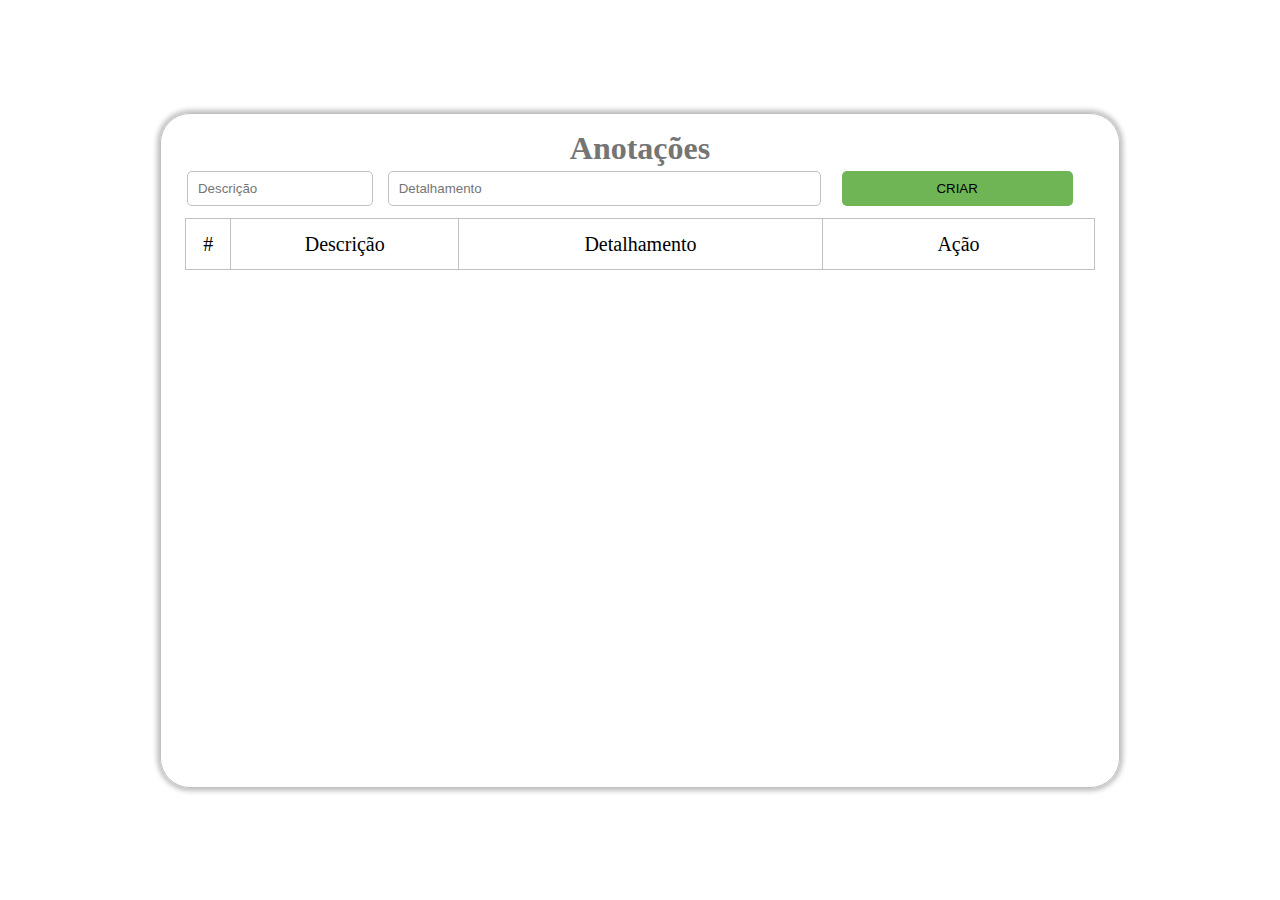
==== index.html @ e17282ef "mover arquivos html" ====
<!DOCTYPE html>
<html lang="pt-BR">
<head>
  <meta charset="UTF-8">
  <meta http-equiv="X-UA-Compatible" content="IE=edge">
  <meta name="viewport" content="width=device-width, initial-scale=1.0">
  <title>Anotações</title>
  <link rel="stylesheet" href="./css/index.css">
</head>
<body>

  <header class="header-body">
    
  </header>

  <main class="main">

    <div class="div-main">

      <div class="header-main">

        <div class="main-header">
  
            <h1>Anotações</h1>
    
        </div>
    
        <div class="nav-bar">
  
          <form action="" class="form-new-note" id="form-new-note">
  
            <div class="input-text">
  
              <div class="div-description">
                <input type="text" class="input-description" id="input-description" placeholder="Descrição" autocomplete="off" required>
              </div>
    
              <div class="div-detailing">
                <input type="text" class="input-detailing" id="input-detailing" placeholder="Detalhamento" autocomplete="off" required>
              </div>
  
            </div>
  
            <div class="input-btn">
  
              <div>
                <input type="submit" class="btn-criar" value="CRIAR">
              </div>
  
            </div>
  
          </form>
  
        </div>

      </div>

      <div class="div-table">

        <table>

          <thead>
            <tr class="tr-head">
              <td class="th-id">#</td>
              <td class="th-descricao">Descrição</td>
              <td class="th-detalhamento">Detalhamento</td>
              <td class="th-acao">Ação</td>
            </tr>
          </thead>

          <tbody>
            
            <!-- <tr class="tr-card">
              <td class="td-id">1</td>
              <td class="td-descricao">Cachorro</td>
              <td class="td-detalhamento">Passear</td>
              <td class="td-acao">
                <div class="div-btn-acao">
                  <div>
                    <button class="btn-editar" id="btn-editar">EDITAR</button>
                  </div>
        
                  <div>
                    <button class="btn-excluir" id="btn-excluir">EXCLUIR</button>
                  </div>
                </div>
              </td>
            </tr> -->

          </tbody>

      </table>

      </div>
    </div>

  </main>

  <script src="./js/index.js"></script>
  
</body>
</html>
---- css/index.css ----
:root{
  --primary-color: white;
  --second-color: #C0C0C0;
  --btn-color-green: #6FB555;
  --btn-color-red: red;
  --font-color: #757575;
}

*{
  margin: 0;
  padding: 0;
  box-sizing: border-box;
}

body{
  width: 100vw;
  height: 100vh;
  display: flex;
  justify-content: center;
  align-items: center;
  background-color: var(--primary-color);
}

.main{
  width: 75%;
  height: 75%;
  border: 1px solid var(--second-color);
  border-radius: 30px;
  box-shadow: 0px 0px 5px 3px var(--second-color);
  display: flex;
  flex-direction: column;
  align-items: center;
  justify-content: center;
  
}

.div-main{
  width: 95%;
  height: 95%;
  border-radius: 30px;
  background-color: var(--primary-color);
}

.div-main header{
  height: 18%;
  display: flex;
  flex-direction: column;;
  justify-content: space-between;
}

.main-header{
  width: 100%;
  height: auto;
  text-align: center;
  padding: 0;
}

.main-header h1{
  color: var(--font-color);
}

.create-notes{
  width: 90%;
  background-color: red;
}

.form-new-note{
  display: flex;
  justify-content: space-between;
  padding: 2px;
  margin-top: 2px;
}

.input-text, .input-btn{
  display: flex;
}

.input-text{
  width: 70%;
}

.input-text input{
  height: 35px;
  border-radius: 5px;
  border: 1px solid var(--second-color);
}

.input-text input:focus{
  outline: 0;
  padding: 10px;
}

.input-text input::placeholder{
  padding-left: 10px;
}

.input-text input:focus::placeholder{
  text-align: center;
  color: transparent;
}

.div-description{
  width: 30%;
  margin-right: 15px;
}

.input-description{
  width: 100%;
  margin-right: 15px;
}

.div-detailing{
  width: 70%;
}

.input-detailing{
  width: 100%;
}

.input-btn{
  width: 30%;
  display: flex;
  justify-content: space-evenly;
}

.input-btn div{
  width: 85%;
}

.input-btn input{
  width: 100%;
  height: 35px;
  border-radius: 5px;
}

.btn-criar{
  background-color: var(--btn-color-green);
  border: none;
}

.div-table{
  width: 100%;
  height: calc((100% - 18%) - 10px);
  margin-top: 10px;
  padding: 5px;
  padding: 0;
}

table{
  width: 100%;
  height: 100%;
  display: flex;
  flex-direction: column;
}

thead{
  width: 100%;
  height: 10%;
  border-top: 1px solid var(--second-color);
  border-bottom: 1px solid var(--second-color);
}

.tr-head{
  width: 100%;
  height: 100%;
  display: flex;
  justify-content: center;
  align-items: center;
  font-size: 20px;
}

.th-id{
  width: 5%;
  height: 100%;
  display: flex;
  justify-content: center;
  align-items: center;
  border-left: 1px solid var(--second-color);
}

.th-descricao{
  width: 25%;
  height: 100%;
  display: flex;
  justify-content: center;
  align-items: center;
  border-left: 1px solid var(--second-color);
}

.th-detalhamento{
  width: 40%;
  height: 100%;
  display: flex;
  justify-content: center;
  align-items: center;
  border-left: 1px solid var(--second-color);
}

.th-acao{
  width: 30%;
  height: 100%;
  display: flex;
  justify-content: center;
  align-items: center;
  border-left: 1px solid var(--second-color);
  border-right: 1px solid var(--second-color);
}

tbody{
  width: 100%;
  height: 90%;
  overflow: auto;
  padding: 5px 0 5px 0;
}

.tr-card{
  width: 100%;
  height: calc((100% / 6) - 4px);
  display: flex;
  border-radius: 5px;
  margin-bottom: 5px;
  justify-content: center;
  align-items: center;
  border: 1px solid var(--second-color);
}

tbody tr:nth-child(2n + 1){
  background-color: var(--second-color);
}

.td-id{
  width: 5%;
  height: 100%;
  display: flex;
  justify-content: center;
  align-items: center;
}

.td-descricao{
  width: 25%;
  height: 100%;
  display: flex;
  justify-content: center;
  align-items: center;
}

.td-detalhamento{
  width: 40%;
  height: 100%;
  display: flex;
  justify-content: center;
  align-items: center;
}

.td-acao{
  width: 30%;
  height: 100%;
  display: flex;
  justify-content: center;
  align-items: center;
}

.div-btn-acao{
  width: 100%;
  display: flex;
  justify-content: space-evenly;
  align-items: center;
}

.div-btn-acao div{
  width: 40%;
}

.btn-editar{
  background-color: var(--btn-color-green);
  border: none;
}

.btn-excluir{
  background-color: var(--btn-color-red);
  border: none;
}

.div-btn-acao button{
  width: 100%;
  height: 35px;
  border-radius: 5px;
}

.td-input-descricao{
  width: 90%;
  height: 35px;
  border-radius: 5px;
  border: 1px solid var(--second-color);
  padding: 10px;
}

.td-input-detalhamento{
  width: 90%;
  height: 35px;
  border-radius: 5px;
  border: 1px solid var(--second-color);
  padding: 10px;
}

.td-input-descricao:focus,
.td-input-detalhamento:focus{
  outline: 0;
  padding: 10px;
}

.td-input-descricao::placeholder,
.td-input-detalhamento::placeholder{
  padding-left: 10px;
}

.td-input-descricao:focus::placeholder,
.td-input-detalhamento:focus::placeholder{
  text-align: center;
  color: transparent;
}
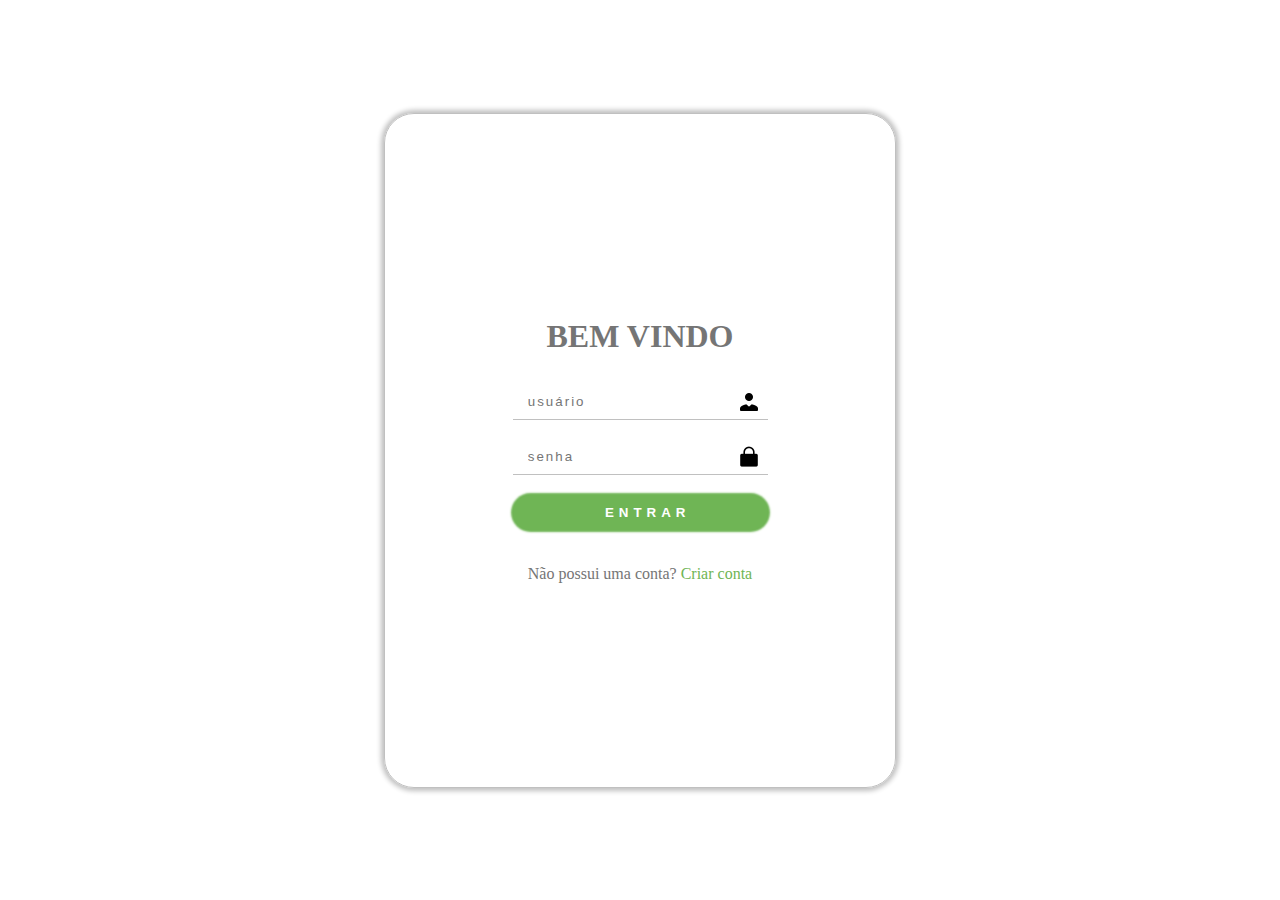
==== commit 16d35993: "alteracao de nome dos arquivos html" ====
--- a/index.html
+++ b/index.html
@@ -4,99 +4,38 @@
   <meta charset="UTF-8">
   <meta http-equiv="X-UA-Compatible" content="IE=edge">
   <meta name="viewport" content="width=device-width, initial-scale=1.0">
-  <title>Anotações</title>
-  <link rel="stylesheet" href="./css/index.css">
+  <title>Login</title>
+  <link rel="stylesheet" href="./css/login.css">
 </head>
 <body>
-
-  <header class="header-body">
-    
-  </header>
 
   <main class="main">
 
     <div class="div-main">
 
-      <div class="header-main">
+      <h1>BEM VINDO</h1>
 
-        <div class="main-header">
-  
-            <h1>Anotações</h1>
+      <form action="" class="form-login" id="form-login">
     
-        </div>
+        <input type="text" placeholder="usuário" name="user" class="input-username" id="input-username" autocomplete="off" required>
+
+        <input type="password" placeholder="senha" name="password" class="input-password" id="input-password" autocomplete="off" required>
+
+        <input type="submit" value="ENTRAR" class="btn-login" id="btn-login">
     
-        <div class="nav-bar">
-  
-          <form action="" class="form-new-note" id="form-new-note">
-  
-            <div class="input-text">
-  
-              <div class="div-description">
-                <input type="text" class="input-description" id="input-description" placeholder="Descrição" autocomplete="off" required>
-              </div>
-    
-              <div class="div-detailing">
-                <input type="text" class="input-detailing" id="input-detailing" placeholder="Detalhamento" autocomplete="off" required>
-              </div>
-  
-            </div>
-  
-            <div class="input-btn">
-  
-              <div>
-                <input type="submit" class="btn-criar" value="CRIAR">
-              </div>
-  
-            </div>
-  
-          </form>
-  
-        </div>
+      </form>
+
+      <div class="new-account">
+
+        <p>Não possui uma conta? <a href="./cadastro.html">Criar conta</a></p>
 
       </div>
-
-      <div class="div-table">
-
-        <table>
-
-          <thead>
-            <tr class="tr-head">
-              <td class="th-id">#</td>
-              <td class="th-descricao">Descrição</td>
-              <td class="th-detalhamento">Detalhamento</td>
-              <td class="th-acao">Ação</td>
-            </tr>
-          </thead>
-
-          <tbody>
-            
-            <!-- <tr class="tr-card">
-              <td class="td-id">1</td>
-              <td class="td-descricao">Cachorro</td>
-              <td class="td-detalhamento">Passear</td>
-              <td class="td-acao">
-                <div class="div-btn-acao">
-                  <div>
-                    <button class="btn-editar" id="btn-editar">EDITAR</button>
-                  </div>
-        
-                  <div>
-                    <button class="btn-excluir" id="btn-excluir">EXCLUIR</button>
-                  </div>
-                </div>
-              </td>
-            </tr> -->
-
-          </tbody>
-
-      </table>
-
-      </div>
+  
     </div>
 
   </main>
 
-  <script src="./js/index.js"></script>
+  <script src="./js/login.js"></script>
   
 </body>
 </html>--- a/css/login.css
+++ b/css/login.css
@@ -0,0 +1,148 @@
+:root{
+  --primary-color: white;
+  --second-color: #C0C0C0;
+  --btn-color: #6FB555;
+  --font-color: #757575;
+}
+
+*{
+  margin: 0;
+  padding: 0;
+  box-sizing: border-box;
+}
+
+body{
+  width: 100vw;
+  height: 100vh;
+  display: flex;
+  justify-content: center;
+  align-items: center;
+  background-color: var(--primary-color);
+}
+
+.main{
+  width: 40%;
+  height: 75%;
+  border: 1px solid var(--second-color);
+  border-radius: 30px;
+  box-shadow: 0px 0px 5px 3px var(--second-color);
+}
+
+.div-main{
+  width: 100%;
+  height: 100%;
+  display: flex;
+  justify-content: center;
+  align-items: center;
+  flex-direction: column;
+}
+
+.div-main h1{
+  margin-bottom: 30px;
+  color: var(--font-color);
+}
+
+.form-login{
+  width: 100%;
+  display: flex;
+  justify-content: center;
+  align-items: center;
+  flex-direction: column;
+}
+
+input{
+  border: 0;
+  width: 50%;
+  height: 35px;
+  margin-bottom: 20px;
+  border-bottom: var(--second-color) 1px solid;
+  color: var(--font-color);
+  font-weight: 300;
+  background-color: var(--primary-color);
+  padding-left: 3%;
+  letter-spacing: 2px;
+}
+
+.input-username{
+  background-image: url(../images/icons8-account-24.png);
+  background-repeat: no-repeat;
+  background-position-x: 97%;
+  background-position-y: center;
+}
+
+.input-password{
+  background-image: url(../images/icons8-lock-24.png);
+  background-repeat: no-repeat;
+  background-position-x: 97%;
+  background-position-y: center;
+}
+
+input::placeholder{
+  color: #757575;
+}
+
+input:focus{
+  border-bottom: var(--second-color) 1px solid;
+  outline: 0;
+}
+
+input:focus::placeholder {
+  color: transparent;
+}
+
+.btn-login{
+  width: 50%;
+  height: 35px;
+  border-radius: 30px;
+  border: 0;
+  cursor: pointer;
+  background-color: var(--btn-color);
+  box-shadow: 0px 0px 2px 2px var(--btn-color);
+  color: var(--primary-color);
+  font-weight: bold;
+  letter-spacing: 5px;
+}
+
+.btn-login:focus{
+  border: 0;
+  box-shadow: 0px 0px 4px 4px var(--btn-color);
+}
+
+.new-account{
+  width: 100%;
+  display: flex;
+  justify-content: center;
+  margin-top: 15px;
+}
+
+.new-account p{
+  color: var(--font-color);
+}
+
+.new-account a{
+  color: var(--btn-color);
+  text-decoration: none;
+}
+
+.new-account a:focus{
+  filter: drop-shadow(0px 0px 0.5px var(--btn-color));
+}
+
+@media screen and (max-width: 1024px){
+  .main{
+    width: 90%;
+    height: 100%;
+    border: 0;
+    box-shadow: none;
+    border-radius: 0;
+    display: flex;
+    justify-content: center;
+    align-items: center;
+  }
+
+  .input-username,
+  .input-password,
+  .btn-login{
+    width: 100%;
+  }
+}